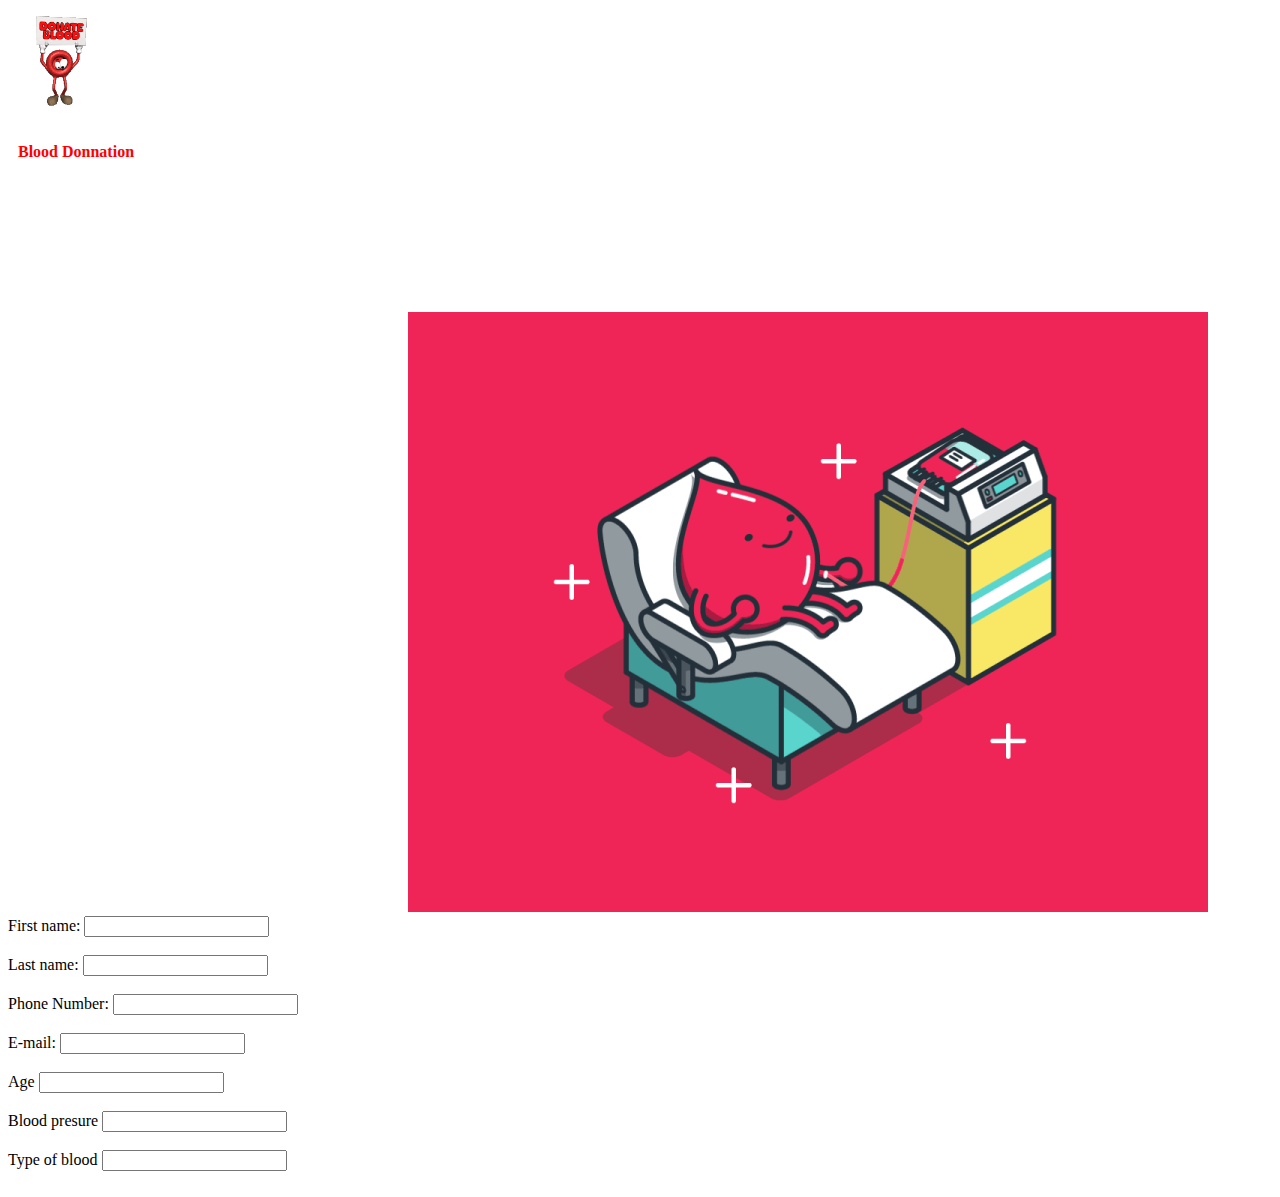
==== index.html @ f4c45248 "ourproject" ====
<!DOCTYPE html>
<html lang="en">
<head>
    <meta charset="UTF-8">
    <title>Blood Donation</title>
    <link rel="stylesheet" type="text/css" href="style.css">
    <div class="flex-container">
        <div class="colon1"><img src="image3.gif" style="width: 100px"></div>
        <div class="colon"><h4>Blood Donnation</h4></div>
        </div>
    </head>
<body>
    <center>
        <div class="pair">
     <img src="image5.gif" >
    </div>
    </center>
    <form >
  <label >First name:</label>
  <input type="write your name" ><br><br>
  <label>Last name:</label>
  <input type="write your last name" ><br><br>
 <label>Phone Number:</label>
  <input type="12354" ><br><br>
  <label>E-mail:</label>
  <input type="donner@gmail.com" ><br><br>
  <label>Age</label>
  <input type="your age" ><br><br>
  <label>Blood presure</label>
  <input type="your blood pressure" ><br><br>
  <label>Type of blood</label>
  <input type="your type of blood" ><br><br>
</form>
<script type="main.js"></script>
    </body> 
</html>
---- style.css ----
.colon {
  float: left;
  width: 25%;
  padding: 10px;
  height: 300px;
  color:red;
}



.flex-container:after {
 
  width: 50%;
  padding: 10px;
  height: 300px;
  word-spacing: 10px;
  margin-left: 500px;
  display: inline-block;
}
.pair{
    margin-top: 200px;
}
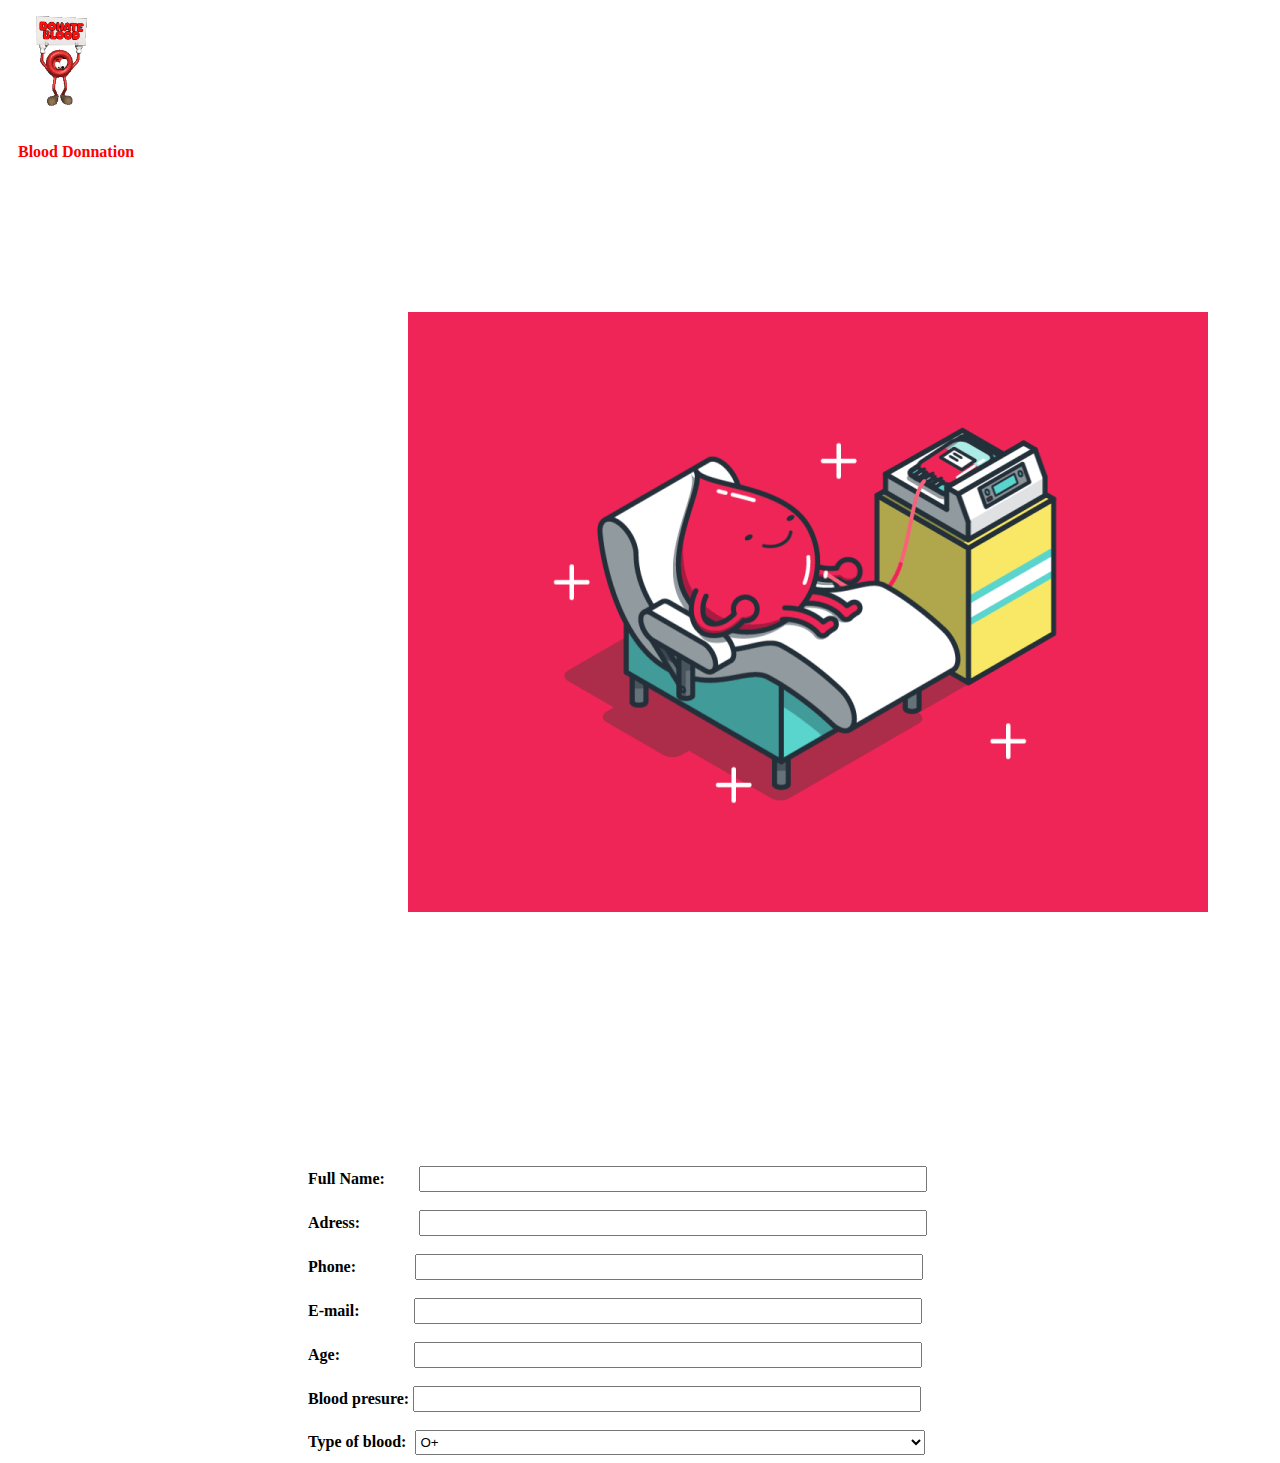
==== commit d5fedcdc: "Merge pull request #3 from Ichrak92/main" ====
--- a/index.html
+++ b/index.html
@@ -15,21 +15,27 @@
      <img src="image5.gif" >
     </div>
     </center>
-    <form >
-  <label >First name:</label>
-  <input type="write your name" ><br><br>
-  <label>Last name:</label>
-  <input type="write your last name" ><br><br>
- <label>Phone Number:</label>
-  <input type="12354" ><br><br>
-  <label>E-mail:</label>
-  <input type="donner@gmail.com" ><br><br>
-  <label>Age</label>
-  <input type="your age" ><br><br>
-  <label>Blood presure</label>
-  <input type="your blood pressure" ><br><br>
-  <label>Type of blood</label>
-  <input type="your type of blood" ><br><br>
+    <form id="list" >
+      <div>
+  <label class="full"><b>Full Name:</b></label>
+  <input class="lab" type="write your full name" ><br><br>
+  <label class="e"><b>Adress:</b></label>
+  <input class="lab" type="write your adress" ><br><br>
+  <label class="e"><b>Phone:</b></label>
+  <input class="lab" type="write your adress" ><br><br>
+  <label class="com"><b>E-mail:</b></label>
+  <input class="lab" type="donner@gmail.com" ><br><br>
+  <label class="age1"><b>Age:</b></label>
+  <input class="lab" type="your age" ><br><br>
+  <label><b>Blood presure:</b></label>
+  <input class="lab" type="your blood pressure" ><br><br>
+  <label class="type"><b>Type of blood:</b></label>
+  <select class="typeof">
+    <option>O+</option>
+    <option>A</option>
+    <option>AB</option>
+
+  </select>
 </form>
 <script type="main.js"></script>
     </body> 
--- a/style.css
+++ b/style.css
@@ -20,3 +20,38 @@
 .pair{
     margin-top: 200px;
 }
+#list{
+  margin-left: 300px;
+  margin-top: 250px;
+}
+.lab{
+  width:500px;
+  height: 20px;
+  margin-right: 10px;
+
+}
+.age1{
+  margin-right: 70px;
+}
+.e{
+   margin-right: 55px;
+}
+.full{
+  margin-right: 30px
+}
+.w{
+  height: 20px;
+  width: 500px;
+  margin-right: 10px;
+}
+
+.com{
+  margin-right: 50px;
+}
+.type{
+  margin-right: 5px;
+}
+.typeof{
+  width: 510px;
+  height: 25px;
+}
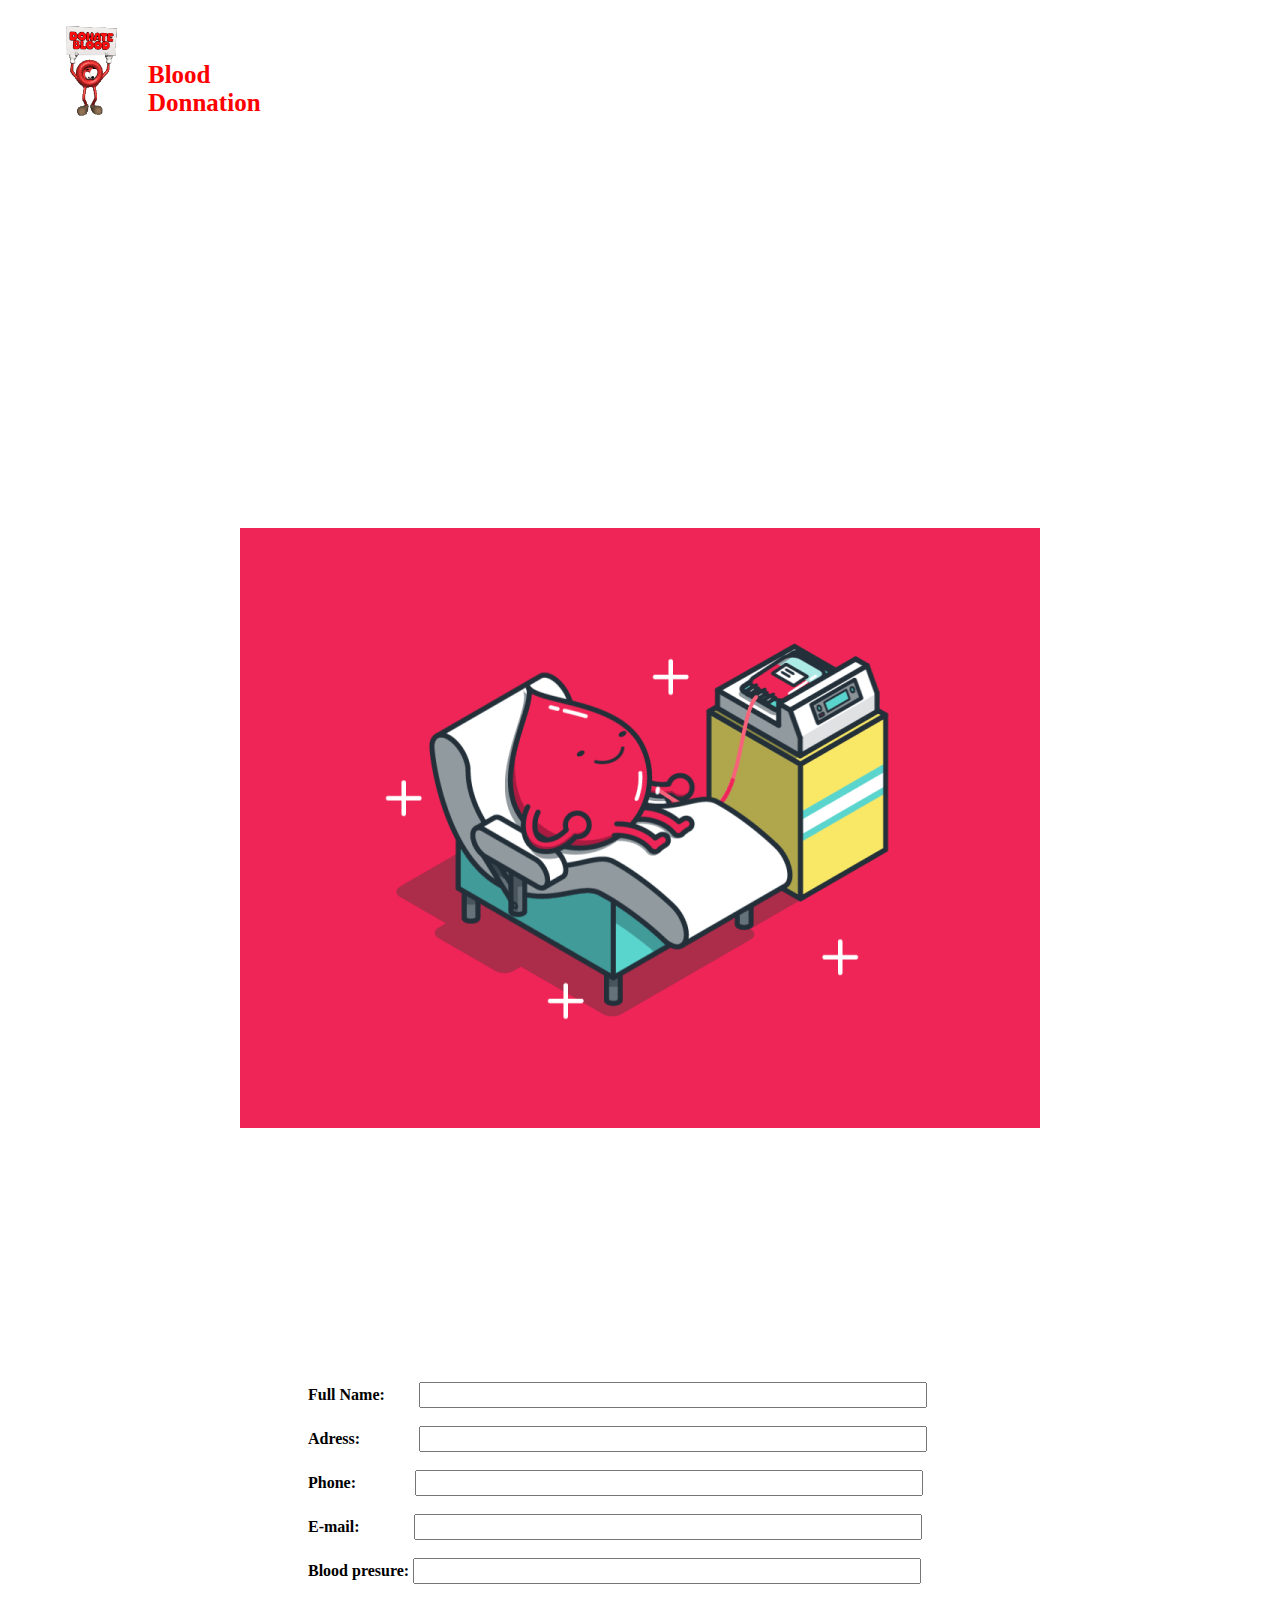
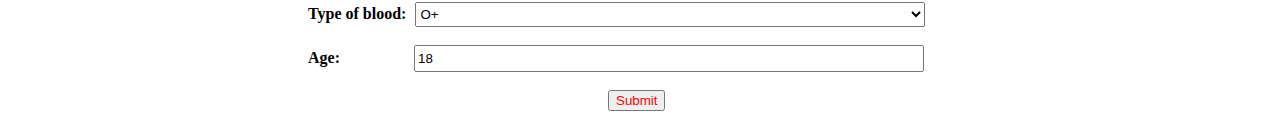
==== commit dc6d4593: "finallist" ====
--- a/index.html
+++ b/index.html
@@ -4,9 +4,11 @@
     <meta charset="UTF-8">
     <title>Blood Donation</title>
     <link rel="stylesheet" type="text/css" href="style.css">
+    <script src="https://code.jquery.com/jquery-3.5.1.min.js"
+    integrity="sha256-9/aliU8dGd2tb6OSsuzixeV4y/faTqgFtohetphbbj0=" crossorigin="anonymous"></script>
     <div class="flex-container">
-        <div class="colon1"><img src="image3.gif" style="width: 100px"></div>
-        <div class="colon"><h4>Blood Donnation</h4></div>
+        <div class="colon1"><img src="image3.gif" style="width: 100px" ></div>
+        <div class="colon"><h4><b>Blood Donnation</b></h4></h4></h4></div>
         </div>
     </head>
 <body>
@@ -25,8 +27,9 @@
   <input class="lab" type="write your adress" ><br><br>
   <label class="com"><b>E-mail:</b></label>
   <input class="lab" type="donner@gmail.com" ><br><br>
-  <label class="age1"><b>Age:</b></label>
-  <input class="lab" type="your age" ><br><br>
+  <!-- <label onclick="myFunction()" class="age1"><b>Age:</b></label> -->
+  <!-- <input   class="lab" type="your age" ><br><br> -->
+  
   <label><b>Blood presure:</b></label>
   <input class="lab" type="your blood pressure" ><br><br>
   <label class="type"><b>Type of blood:</b></label>
@@ -34,9 +37,25 @@
     <option>O+</option>
     <option>A</option>
     <option>AB</option>
+  </select><br> <br>
+   <b>Age:</b> <input  class="you" type="text" name="FirstName" value="18" ><br> <br>
+   
+   <input  id="btn" type="submit" value="Submit">
+</form>
 
-  </select>
-</form>
-<script type="main.js"></script>
+<form action="">
+ 
+ 
+  
+</form> 
+<script>
+$(document).ready(function(){
+  $("form").submit(function(){
+    alert("You can't donate");
+
+  });
+});
+</script>
+<script src="main.js"></script>
     </body> 
 </html> --- a/style.css
+++ b/style.css
@@ -1,24 +1,34 @@
+body{
+    background-image: url("https://i.imgur.com/u7Oox4D.png");
+}
+
+
+
 .colon {
   float: left;
   width: 25%;
   padding: 10px;
   height: 300px;
   color:red;
+  font-size: 25px;
+ 
 }
 
-
-
-.flex-container:after {
+.flex-container {
  
   width: 50%;
   padding: 10px;
   height: 300px;
-  word-spacing: 10px;
-  margin-left: 500px;
-  display: inline-block;
+  word-spacing: 2px;
+  margin-left: 20px;
+ 
+  display: flex;
+  flex-wrap: nowrap;
+
 }
 .pair{
     margin-top: 200px;
+
 }
 #list{
   margin-left: 300px;
@@ -55,3 +65,14 @@
   width: 510px;
   height: 25px;
 }
+
+.you{
+  margin-left: 70px;
+  height: 21px;
+  width: 502px;
+}
+#btn{
+  margin-right: 200px;
+  margin-left: 300px;
+  color: red;
+}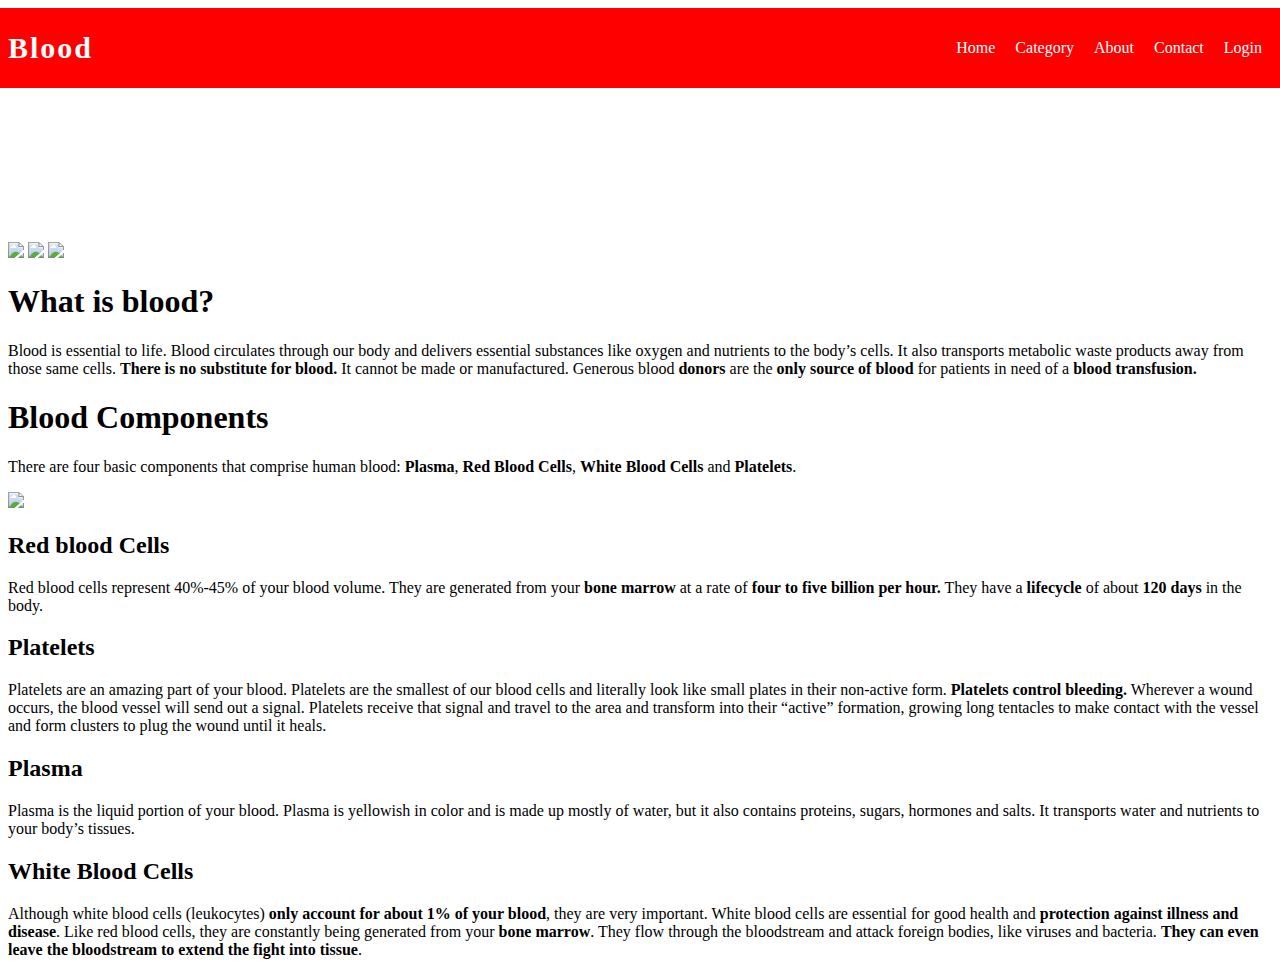
==== commit e8ac64b8: "updat the home page" ====
--- a/index.html
+++ b/index.html
@@ -1,61 +1,79 @@
 <!DOCTYPE html>
 <html lang="en">
+
 <head>
-    <meta charset="UTF-8">
-    <title>Blood Donation</title>
-    <link rel="stylesheet" type="text/css" href="style.css">
-    <script src="https://code.jquery.com/jquery-3.5.1.min.js"
-    integrity="sha256-9/aliU8dGd2tb6OSsuzixeV4y/faTqgFtohetphbbj0=" crossorigin="anonymous"></script>
-    <div class="flex-container">
-        <div class="colon1"><img src="image3.gif" style="width: 100px" ></div>
-        <div class="colon"><h4><b>Blood Donnation</b></h4></h4></h4></div>
-        </div>
-    </head>
+  <meta charset="UTF-8">
+  <title>Blood Donation</title>
+
+  <link rel="stylesheet" href="style.css">
+
+</head>
+
 <body>
-    <center>
-        <div class="pair">
-     <img src="image5.gif" >
-    </div>
-    </center>
-    <form id="list" >
-      <div>
-  <label class="full"><b>Full Name:</b></label>
-  <input class="lab" type="write your full name" ><br><br>
-  <label class="e"><b>Adress:</b></label>
-  <input class="lab" type="write your adress" ><br><br>
-  <label class="e"><b>Phone:</b></label>
-  <input class="lab" type="write your adress" ><br><br>
-  <label class="com"><b>E-mail:</b></label>
-  <input class="lab" type="donner@gmail.com" ><br><br>
-  <!-- <label onclick="myFunction()" class="age1"><b>Age:</b></label> -->
-  <!-- <input   class="lab" type="your age" ><br><br> -->
-  
-  <label><b>Blood presure:</b></label>
-  <input class="lab" type="your blood pressure" ><br><br>
-  <label class="type"><b>Type of blood:</b></label>
-  <select class="typeof">
-    <option>O+</option>
-    <option>A</option>
-    <option>AB</option>
-  </select><br> <br>
-   <b>Age:</b> <input  class="you" type="text" name="FirstName" value="18" ><br> <br>
-   
-   <input  id="btn" type="submit" value="Submit">
-</form>
+  <header id="header">
+    <a href="#" class="logo">Blood</a>
+    <ul>
+      <li><a href="#home" id="home" class="active">Home</a></li>
 
-<form action="">
- 
- 
-  
-</form> 
-<script>
-$(document).ready(function(){
-  $("form").submit(function(){
-    alert("You can't donate");
+      <li class="dropdown"><a href="#">Category</a>
 
-  });
-});
-</script>
-<script src="main.js"></script>
-    </body> 
-</html> +      </li>
+      <li><a href="#">About</a></li>
+      <li><a href="#">Contact</a></li>
+      <li><a href="index2.html">Login</a></li>
+    </ul>
+    <div class="toggle"></div>
+
+  </header>
+
+  <video autoplay muted loop>
+    <source src="https://www.dropbox.com/s/elpsd4n1uqexbb6/every_blood_donor_is_hero.mp4?dl=1" type="video/mp4">
+  </video>
+  </div>
+  <div class="what_is_blood">
+    <img class="what" src="https://i.imgur.com/u7Oox4D.png">
+    <img class="what" src="https://i.imgur.com/2WMIkcL.jpg">
+    <img class="what" src="https://i.imgur.com/QTod64R.jpg">
+
+    <h1>What is blood?</h1>
+    <p>Blood is essential to life. Blood circulates through our body and delivers essential substances like oxygen
+      and nutrients to the body’s cells.
+      It also transports metabolic waste products away from those same cells.
+      <b>There is no substitute for blood.</b> It cannot be made or manufactured.
+      Generous blood <b>donors</b> are the <b>only source of blood</b> for patients in need of a <b>blood
+        transfusion.</b>
+    </p>
+    <h1>Blood Components</h1>
+    <p>There are four basic components that comprise human blood: <b>Plasma</b>, <b>Red Blood Cells</b>, <b>White
+        Blood Cells</b> and <b>Platelets</b>.</p>
+    <img class="what-is-blood-img" src="https://i.imgur.com/kZUlg1m.jpg">
+    <h2>Red blood Cells</h2>
+    <p>Red blood cells represent 40%-45% of your blood volume.
+      They are generated from your <b>bone marrow</b> at a rate of <b>four to five billion per hour.</b>
+      They have a <b>lifecycle</b> of about <b>120 days</b> in the body.</p>
+    <h2>Platelets</h2>
+    <p>Platelets are an amazing part of your blood.
+      Platelets are the smallest of our blood cells and literally look like small plates in their non-active form.
+      <b>Platelets control bleeding.</b>
+      Wherever a wound occurs, the blood vessel will send out a signal.
+      Platelets receive that signal and travel to the area and transform into their “active” formation, growing
+      long tentacles to make contact with the vessel and form clusters to plug the wound until it heals.
+    </p>
+    <h2>Plasma</h2>
+    <p>Plasma is the liquid portion of your blood.
+      Plasma is yellowish in color and is made up mostly of water, but it also contains proteins, sugars, hormones
+      and salts.
+      It transports water and nutrients to your body’s tissues.</p>
+    <h2>White Blood Cells</h2>
+    <p>Although white blood cells (leukocytes) <b>only account for about 1% of your blood</b>, they are very
+      important.
+      White blood cells are essential for good health and <b>protection against illness and disease</b>.
+      Like red blood cells, they are constantly being generated from your <b>bone marrow</b>.
+      They flow through the bloodstream and attack foreign bodies, like viruses and bacteria.
+      <b>They can even leave the bloodstream to extend the fight into tissue</b>.
+    </p>
+  </div>
+  <script src="main.js"></script>
+</body>
+
+</html>--- a/style.css
+++ b/style.css
@@ -1,78 +1,78 @@
 body{
-    background-image: url("https://i.imgur.com/u7Oox4D.png");
+  background-image: url("https://i.imgur.com/u7Oox4D.png");
+}
+
+
+header {
+margin-left: -100px;
+width: 100%;
+height: 80px;
+padding: 0 100px;
+display: flex;
+justify-content: space-between;
+align-items: center;
+background: red;
+z-index: 1000;
+}
+header .logo
+{
+color: #fff;
+font-size: 30px;
+text-decoration: none;
+letter-spacing: 2px;
+font-weight: 700;
+}
+
+header ul
+{
+position: relative;
+display: flex;
+color : white;
+}
+
+header ul li
+{
+position: relative;
+list-style: none;
+}
+
+header ul li a
+{
+
+padding: 5px 10px;
+color: #fff;
+display: inline-block;
+text-decoration: none;
+cursor: pointer;
+}
+header ul li a.active,
+header ul li a:hover
+{
+background: red
+}
+
+.toggle{
+display: none;
+
 }
 
 
 
-.colon {
-  float: left;
-  width: 25%;
-  padding: 10px;
-  height: 300px;
-  color:red;
-  font-size: 25px;
- 
+
+
+
+
+video{
+  margin-left: 50%;
+  width: 500px;
+  transform: translateX(-50%);
+  
 }
 
-.flex-container {
- 
-  width: 50%;
-  padding: 10px;
-  height: 300px;
-  word-spacing: 2px;
-  margin-left: 20px;
- 
-  display: flex;
-  flex-wrap: nowrap;
 
-}
-.pair{
-    margin-top: 200px;
 
-}
-#list{
-  margin-left: 300px;
-  margin-top: 250px;
-}
-.lab{
-  width:500px;
-  height: 20px;
-  margin-right: 10px;
 
-}
-.age1{
-  margin-right: 70px;
-}
-.e{
-   margin-right: 55px;
-}
-.full{
-  margin-right: 30px
-}
-.w{
-  height: 20px;
-  width: 500px;
-  margin-right: 10px;
-}
 
-.com{
-  margin-right: 50px;
-}
-.type{
-  margin-right: 5px;
-}
-.typeof{
-  width: 510px;
-  height: 25px;
-}
 
-.you{
-  margin-left: 70px;
-  height: 21px;
-  width: 502px;
-}
-#btn{
-  margin-right: 200px;
-  margin-left: 300px;
-  color: red;
-}+  
+ 